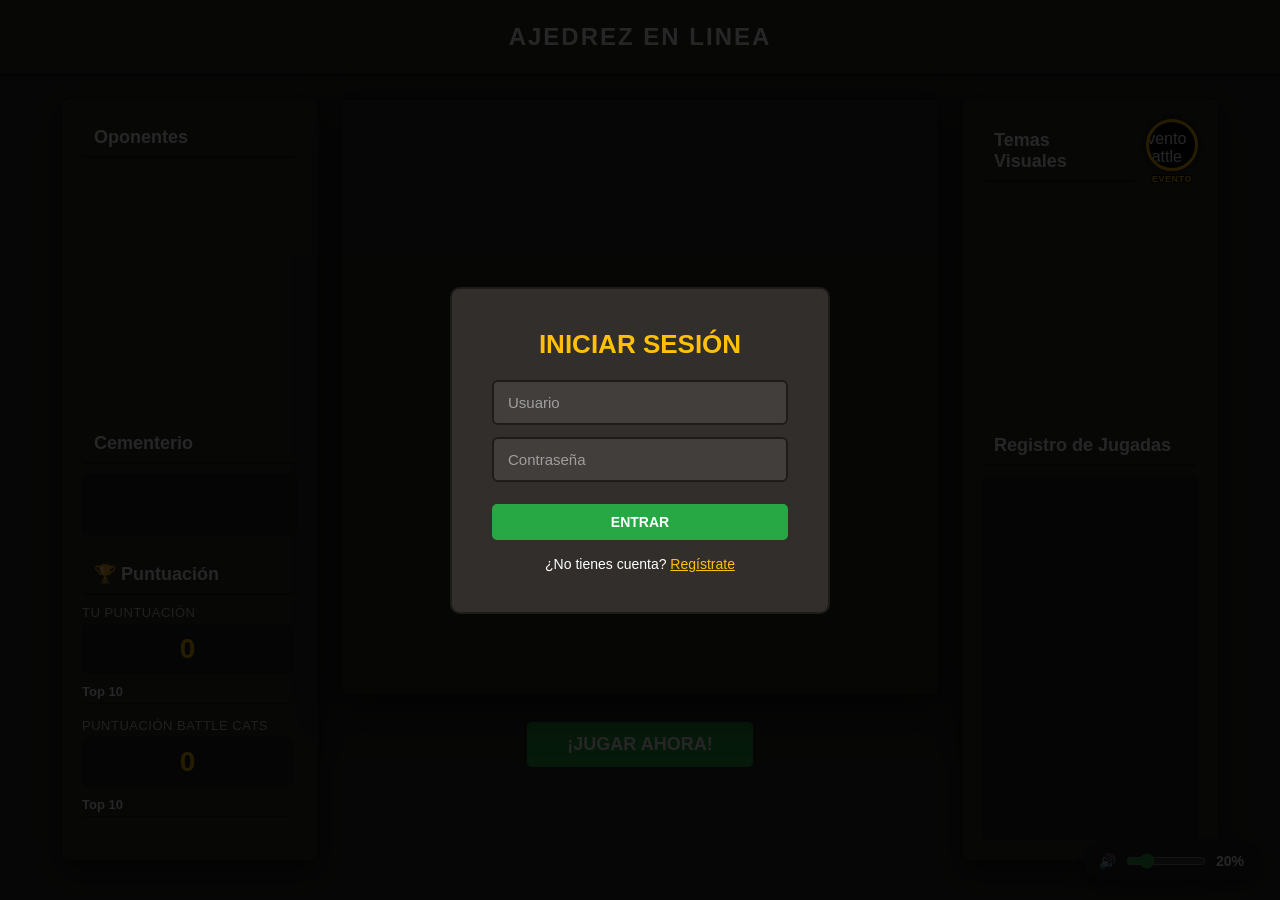
==== index.html @ 3904d8fc "Add files via upload" ====
<!DOCTYPE html>
<html lang="es">
<head>
  <meta charset="utf-8">
  <meta name="viewport" content="width=device-width, initial-scale=1.0">
  <title>Ajedrez En Linea</title>
  <link href="style.css" rel="stylesheet" type="text/css" />
</head>
<body class="theme-default">

  <audio id="audio-fondo" loop>
    <source src="musica-default.mp3" type="audio/mpeg">
  </audio>

  <div id="control-volumen">
    🔊
    <input type="range" id="vol-slider" min="0" max="100" step="1" value="20" onchange="cambiarVolumen()" oninput="cambiarVolumen()">
    <span id="vol-text">20%</span>
  </div>

  <header>
    <div class="header-titulo">AJEDREZ EN LINEA</div>
    <div id="caja-sesion-usuario" class="oculto">
      👤 <span id="texto-usuario-actual"></span>
      <a href="#" onclick="cerrarSesion(); return false;">Cerrar sesión</a>
    </div>
  </header>

  <!-- SESIÓN (LOGIN / REGISTRO) -->
  <div id="modal-login" class="modal-overlay">
    <div class="modal-box" style="max-width: 380px;">

      <div id="form-login">
        <h1 style="font-size: 26px; margin-bottom: 20px; color: #ffc107;">INICIAR SESIÓN</h1>
        <input type="text" id="login-usuario" class="input-sesion" placeholder="Usuario" autocomplete="username">
        <input type="password" id="login-clave" class="input-sesion" placeholder="Contraseña" autocomplete="current-password">
        <p id="login-error" class="sesion-error oculto"></p>
        <button class="btn-success" style="width:100%; margin-top:10px;" onclick="iniciarSesion()">ENTRAR</button>
        <p style="margin-top:16px; font-size:14px;">¿No tienes cuenta? <a href="#" onclick="mostrarFormRegistro(); return false;" style="color:#ffc107;">Regístrate</a></p>
      </div>

      <div id="form-registro" class="oculto">
        <h1 style="font-size: 26px; margin-bottom: 20px; color: #ffc107;">CREAR CUENTA</h1>
        <input type="text" id="registro-usuario" class="input-sesion" placeholder="Usuario" autocomplete="username">
        <input type="password" id="registro-clave" class="input-sesion" placeholder="Contraseña" autocomplete="new-password">
        <input type="password" id="registro-clave2" class="input-sesion" placeholder="Repetir contraseña" autocomplete="new-password">
        <p id="registro-error" class="sesion-error oculto"></p>
        <button class="btn-success" style="width:100%; margin-top:10px;" onclick="registrarUsuario()">CREAR CUENTA</button>
        <p style="margin-top:16px; font-size:14px;">¿Ya tienes cuenta? <a href="#" onclick="mostrarFormLogin(); return false;" style="color:#ffc107;">Inicia sesión</a></p>
      </div>

    </div>
  </div>

  <!-- PANTALLA DE BIENVENIDA -->
  <div id="modal-inicio" class="modal-overlay oculto">
    <div class="modal-box" style="background: transparent; border: none; box-shadow: none;">
      <h1 style="font-size: 40px; margin-bottom: 10px; text-shadow: 2px 2px 4px #000; color: white;">BIENVENIDOS AL AJEDREZ EN LINEA</h1>
      <p style="font-size: 18px; margin-bottom: 30px; text-shadow: 1px 1px 2px #000; color: white;">Demuestra tu destreza estrategica.</p>
      <button class="btn-success" style="font-size: 24px; padding: 15px 40px;" onclick="cerrarBienvenida()">SIGUIENTE</button>
    </div>
  </div>

  <!-- MODALES DE RESULTADOS -->
  <div id="modal-victoria" class="modal-overlay oculto">
    <div class="modal-box">
      <h1 style="color: #ffc107; font-size: 36px; margin-bottom: 20px;">VICTORIA</h1>
      <p id="msg-victoria" style="margin-bottom: 20px; font-size: 18px;"></p>
      <button class="btn-primary" onclick="cerrarYReiniciar()">CONTINUAR</button>
    </div>
  </div>
  <div id="modal-derrota" class="modal-overlay oculto">
    <div class="modal-box">
      <h1 style="color: #dc3545; font-size: 36px; margin-bottom: 20px;">DERROTA</h1>
      <p style="margin-bottom: 20px; font-size: 18px;">Tu rey ha sido derrotado. Intentalo de nuevo.</p>
      <button class="btn-primary" onclick="cerrarYReiniciar()">INTENTAR DE NUEVO</button>
    </div>
  </div>
  <div id="modal-empate" class="modal-overlay oculto">
    <div class="modal-box">
      <h1 style="color: #17a2b8; font-size: 36px; margin-bottom: 20px;">EMPATE</h1>
      <p id="msg-empate" style="margin-bottom: 20px; font-size: 18px;"></p>
      <button class="btn-primary" onclick="cerrarYReiniciar()">NUEVA PARTIDA</button>
    </div>
  </div>

  <div id="modal-coronacion" class="modal-overlay oculto">
    <div class="modal-box">
      <h2>Elige tu pieza:</h2>
      <div style="display:flex; gap:15px; justify-content:center; margin-top:20px;">
        <button class="btn-corona" data-pieza="q" style="background:none; border:none; cursor:pointer;"><img id="img-corona-q" style="height:60px;"></button>
        <button class="btn-corona" data-pieza="r" style="background:none; border:none; cursor:pointer;"><img id="img-corona-r" style="height:60px;"></button>
        <button class="btn-corona" data-pieza="b" style="background:none; border:none; cursor:pointer;"><img id="img-corona-b" style="height:60px;"></button>
        <button class="btn-corona" data-pieza="n" style="background:none; border:none; cursor:pointer;"><img id="img-corona-n" style="height:60px;"></button>
      </div>
    </div>
  </div>

  <div class="main-wrapper">
    
    <!-- PANEL IZQUIERDO -->
    <div class="panel">
      <div class="seccion-scroll">
        <h3>Oponentes</h3>
        <div class="lista-scroll" id="lista-bots"></div>
      </div>
      
      <div class="seccion-scroll" style="flex: 0 0 110px;">
        <h3>Cementerio</h3>
        <div id="cementerio" class="lista-scroll cementerio-grid"></div>
      </div>

      <div class="seccion-scroll" id="caja-puntuaciones">
        <h3>🏆 Puntuación</h3>
        <div class="lista-scroll">
          <div class="bloque-puntaje-titulo">Tu Puntuación</div>
          <div class="bloque-puntaje-valor" id="mi-puntaje-ajedrez">0</div>

          <div class="bloque-puntaje-subtitulo">Top 10</div>
          <div id="top10-ajedrez"></div>

          <div class="bloque-puntaje-titulo" style="margin-top:14px;">Puntuación Battle Cats</div>
          <div class="bloque-puntaje-valor" id="mi-puntaje-bc">0</div>

          <div class="bloque-puntaje-subtitulo">Top 10</div>
          <div id="top10-bc"></div>
        </div>
      </div>
    </div>

    <!-- CENTRO: TABLERO Y CONTROLES -->
    <div class="content">
      <div class="tablero">
        <div class="ajedrez" id="tablero-rejilla"></div>
      </div>

      <div class="controles-tablero" id="area-botones" style="margin-top: 10px;">
        <button class="btn-success" id="btn-jugar" style="font-size: 18px; padding: 12px 40px;" onclick="empezarJuego()">¡JUGAR AHORA!</button>
        <button class="btn-primary oculto" id="btn-equipo" onclick="cambiarEquipo()">Cambiar Equipo (B/N)</button>
        <button class="btn-danger oculto" id="btn-reiniciar" onclick="reiniciarPartidaManual()">Reiniciar Tablero</button>
      </div>
    </div>

    <!-- PANEL DERECHO CON GUÍA FLOTANTE A SU LADO -->
    <div class="panel" style="position: relative;">
      
      <!-- Temas -->
      <div class="seccion-scroll" style="flex: 0 0 40%;">
        <div style="display:flex; align-items:center; justify-content:space-between; gap:8px;">
          <h3 style="margin-bottom:0; flex:1;">Temas Visuales</h3>
          <div id="boton-evento-bc" onclick="aplicarTema('battlecats')">
            <div id="boton-evento-bc-circulo">
              <img src="Kasli_torre.gif" alt="Evento Battle Cats">
            </div>
            <span>EVENTO</span>
          </div>
        </div>
        <div class="lista-scroll" id="lista-temas"></div>
      </div>

      <!-- Historial -->
      <div class="seccion-scroll" style="flex: 1 1 auto;">
        <h3>Registro de Jugadas</h3>
        <div class="lista-scroll" id="historial"></div>
      </div>

      <!-- GUÍA INTEGRADA AL ESCENARIO (Cajas individuales) -->
      <div id="guia-flotante-derecha"></div>

    </div>

  </div>

  <script src="https://cdnjs.cloudflare.com/ajax/libs/chess.js/0.10.3/chess.min.js"></script>
  <script>
    const BOTS = [
        { id: 1, nombre: "Abel", diff: 1 },
        { id: 2, nombre: "Canelita", diff: 3 },
        { id: 3, nombre: "Bugs Bunny", diff: 6 }, 
        { id: 4, nombre: "Luigi", diff: 8 },
        { id: 5, nombre: "Warden", diff: 10 },
        { id: 6, nombre: "Dr. Zomboss", diff: 12 },
        { id: 7, nombre: "Anonymous", diff: 15 }
    ];

    const TEMAS = [
        { id: 'default', nombre: "Clásico" },
        { id: 'cozy', nombre: "Cozy" },
        { id: 'oscuro', nombre: "Elegante" },
        { id: 'tema4', nombre: "Mario Bros" },
        { id: 'tema5', nombre: "Minecraft" },
        { id: 'tema6', nombre: "Plantas vs Zombies" },
        { id: 'tema7', nombre: "Hacker" },
        { id: 'tema10', nombre: "" }
    ];

    let juegoIniciado = false;
    let equipoJugador = 'w'; 
    let botActual = 1; 
    let botPensando = false;
    let movimientoPendiente = null;
    let temaActual = 'default'; 
    let piezasCapturadas = []; 
    
    const juego = new Chess();
    const tableroHTML = document.getElementById('tablero-rejilla');
    const historialDiv = document.getElementById('historial');

    const sonidoMover = new Audio('mover-default.mp3');
    const sonidoCaptura = new Audio('captura-default.mp3');
    const sonidoCapturaBlanca = new Audio('captura-blanca-default.mp3'); 
    const sonidoJaque = new Audio('jaque-default.mp3');
    const sonidoSplash = new Audio('splash-tema6.mp3'); 

    sonidoMover.volume = 0.5;   
    sonidoCaptura.volume = 0.5;
    sonidoCapturaBlanca.volume = 0.5;
    sonidoJaque.volume = 0.5;
    sonidoSplash.volume = 0.6; 

    function getArchivoPieza(letraPieza, colorIngles) {
        if (!letraPieza) return "";
        let prefijo = (temaActual === 'default' || temaActual === 'oscuro' || temaActual === 'tema10') ? '' : `${temaActual}-`;
        
        if (colorIngles === 'w') {
            const blancas = { p: `peon-blanco.png`, n: `caballo-blanco.png`, b: `alfil-blanco.png`, r: `torre-blanca.png`, q: `reina-blanca.png`, k: `rey-blanco.png` };
            return prefijo + blancas[letraPieza];
        } else {
            const negras = { p: `peon-negro.png`, n: `caballo-negro.png`, b: `alfil-negro.png`, r: `torre-negra.png`, q: `reina-negra.png`, k: `rey-negro.png` };
            return prefijo + negras[letraPieza];
        }
    }

    function renderGuiaPiezas() {
        const piezasInfo = [
            { tipo: 'p', nombre: 'Peón' },
            { tipo: 'n', nombre: 'Caballo' },
            { tipo: 'b', nombre: 'Alfil' },
            { tipo: 'r', nombre: 'Torre' },
            { tipo: 'q', nombre: 'Reina' },
            { tipo: 'k', nombre: 'Rey' }
        ];
        let html = '';
        piezasInfo.forEach(p => {
            html += `
            <div class="guia-item-transparente">
                <div class="guia-imgs-transparente">
                    <img src="${getArchivoPieza(p.tipo, 'w')}">
                    <img src="${getArchivoPieza(p.tipo, 'b')}">
                </div>
                <div class="guia-texto-transparente">${p.nombre}</div>
            </div>`;
        });
        document.getElementById('guia-flotante-derecha').innerHTML = html;
    }

    function cambiarVolumen() {
        let slider = document.getElementById('vol-slider');
        let audioFondo = document.getElementById('audio-fondo');
        audioFondo.volume = slider.value / 100; 
        document.getElementById('vol-text').innerText = slider.value + '%';
    }

    window.onload = () => {
        document.getElementById('vol-slider').value = 20;
        cambiarVolumen(); 
        renderBots();
        renderTemas();
        renderGuiaPiezas(); 
        dibujarTableroVacio();
        verificarSesion();
    };

    /* ===== SESIÓN (LOGIN / REGISTRO) ===== */
    function obtenerUsuarios() {
        return JSON.parse(localStorage.getItem('bc_usuarios') || '{}');
    }

    function verificarSesion() {
        let usuarioActivo = localStorage.getItem('bc_sesion_usuario');
        if (usuarioActivo) {
            document.getElementById('modal-login').classList.add('oculto');
            document.getElementById('modal-inicio').classList.remove('oculto');
            document.getElementById('caja-sesion-usuario').classList.remove('oculto');
            document.getElementById('texto-usuario-actual').innerText = usuarioActivo;
            cargarPuntuaciones();
        } else {
            document.getElementById('modal-login').classList.remove('oculto');
            document.getElementById('modal-inicio').classList.add('oculto');
        }
    }

    /* ===== SISTEMA DE PUNTUACIÓN (AJEDREZ CLÁSICO + BATTLE CATS) ===== */
    // Valores clásicos de las piezas para el puntaje del ajedrez normal
    const VALORES_PUNTOS_AJEDREZ = { p: 1, n: 3, b: 3, r: 5, q: 9 };
    const PUNTOS_VICTORIA_AJEDREZ = 50;

    let scoreAjedrez = 0;

    function obtenerRanking(clave) {
        return JSON.parse(localStorage.getItem(clave) || '{}');
    }

    function guardarPuntuacion(clave, usuario, puntos) {
        let ranking = obtenerRanking(clave);
        ranking[usuario] = puntos;
        localStorage.setItem(clave, JSON.stringify(ranking));
    }

    function obtenerTop10(clave) {
        let ranking = obtenerRanking(clave);
        return Object.entries(ranking)
            .sort((a, b) => b[1] - a[1])
            .slice(0, 10);
    }

    function cargarPuntuaciones() {
        let usuario = localStorage.getItem('bc_sesion_usuario');
        if (!usuario) return;
        scoreAjedrez = obtenerRanking('ranking_ajedrez')[usuario] || 0;
        renderPuntuaciones();
    }

    function sumarPuntosAjedrez(pts) {
        let usuario = localStorage.getItem('bc_sesion_usuario');
        if (!usuario || !pts) return;
        scoreAjedrez += pts;
        guardarPuntuacion('ranking_ajedrez', usuario, scoreAjedrez);
        renderPuntuaciones();
    }

    function renderFilasRanking(lista, usuarioActual) {
        if (lista.length === 0) return '<p class="sin-puntuaciones">Aún no hay puntuaciones registradas.</p>';
        let html = '';
        lista.forEach(([nombre, puntos], i) => {
            let clase = 'fila-ranking' + (nombre === usuarioActual ? ' fila-ranking-propia' : '');
            html += `<div class="${clase}">
                <span class="fila-ranking-pos">${i + 1}</span>
                <span class="fila-ranking-nombre">${nombre}</span>
                <span class="fila-ranking-puntos">${puntos}</span>
            </div>`;
        });
        return html;
    }

    function renderPuntuaciones() {
        let usuario = localStorage.getItem('bc_sesion_usuario') || '';

        document.getElementById('mi-puntaje-ajedrez').innerText = scoreAjedrez;
        document.getElementById('top10-ajedrez').innerHTML = renderFilasRanking(obtenerTop10('ranking_ajedrez'), usuario);

        let puntajeBC = obtenerRanking('ranking_battlecats')[usuario] || 0;
        document.getElementById('mi-puntaje-bc').innerText = puntajeBC;
        document.getElementById('top10-bc').innerHTML = renderFilasRanking(obtenerTop10('ranking_battlecats'), usuario);
    }

    function mostrarFormRegistro() {
        document.getElementById('form-login').classList.add('oculto');
        document.getElementById('form-registro').classList.remove('oculto');
    }

    function mostrarFormLogin() {
        document.getElementById('form-registro').classList.add('oculto');
        document.getElementById('form-login').classList.remove('oculto');
    }

    function registrarUsuario() {
        let usuario = document.getElementById('registro-usuario').value.trim();
        let clave = document.getElementById('registro-clave').value;
        let clave2 = document.getElementById('registro-clave2').value;
        let errorBox = document.getElementById('registro-error');

        if (!usuario || !clave) { errorBox.innerText = 'Completa usuario y contraseña.'; errorBox.classList.remove('oculto'); return; }
        if (clave !== clave2) { errorBox.innerText = 'Las contraseñas no coinciden.'; errorBox.classList.remove('oculto'); return; }

        let usuarios = obtenerUsuarios();
        if (usuarios[usuario]) { errorBox.innerText = 'Ese usuario ya existe.'; errorBox.classList.remove('oculto'); return; }

        usuarios[usuario] = clave;
        localStorage.setItem('bc_usuarios', JSON.stringify(usuarios));
        localStorage.setItem('bc_sesion_usuario', usuario);
        errorBox.classList.add('oculto');
        verificarSesion();
    }

    function iniciarSesion() {
        let usuario = document.getElementById('login-usuario').value.trim();
        let clave = document.getElementById('login-clave').value;
        let errorBox = document.getElementById('login-error');

        let usuarios = obtenerUsuarios();
        if (!usuarios[usuario] || usuarios[usuario] !== clave) {
            errorBox.innerText = 'Usuario o contraseña incorrectos.';
            errorBox.classList.remove('oculto');
            return;
        }

        localStorage.setItem('bc_sesion_usuario', usuario);
        errorBox.classList.add('oculto');
        verificarSesion();
    }

    function cerrarSesion() {
        localStorage.removeItem('bc_sesion_usuario');
        location.reload();
    }

    function cerrarBienvenida() {
        document.getElementById('modal-inicio').classList.add('oculto');
        document.getElementById('audio-fondo').play().catch(e => console.log("Audio bloqueado"));
    }

    function empezarJuego() {
        document.getElementById('audio-fondo').play().catch(e => console.log("Audio bloqueado"));
        document.getElementById('btn-jugar').classList.add('oculto');
        document.getElementById('btn-equipo').classList.remove('oculto');
        document.getElementById('btn-reiniciar').classList.remove('oculto');

        juegoIniciado = true;
        piezasCapturadas = [];
        renderCementerio();
        juego.reset();
        dibujarTablero(true); 
    }

    function renderBots() {
        let html = '';
        BOTS.forEach((b) => {
            let clase = 'item-lista';
            if(botActual === b.id) clase += ' activo';
            
            let estiloFondo = `
                background: linear-gradient(to right, rgba(0, 0, 0, 0.65) 45%, rgba(0, 0, 0, 0) 100%), url('bot-${b.id}.png') right center / cover no-repeat;
                color: #ffffff; 
                border: 1px solid var(--borde);
            `;

            html += `
            <div class="${clase}" style="${estiloFondo}" onclick="seleccionarBot(${b.id})">
                <div class="item-info" style="text-shadow: 1px 1px 3px rgba(0,0,0,0.8); position: relative; z-index: 2;">
                    <strong>${b.nombre}</strong>
                    <span style="font-size:12px; color: #eeeeee;">Dificultad: ${b.diff}</span>
                </div>
            </div>`;
        });
        document.getElementById('lista-bots').innerHTML = html;
    }

    function seleccionarBot(id) {
        botActual = id;
        renderBots();
        if(juegoIniciado) {
            piezasCapturadas = [];
            renderCementerio();
            juego.reset(); 
            dibujarTablero(true); 
            historialDiv.innerHTML='';
        }
    }

    function registrarVictoria() {
        document.getElementById('msg-victoria').innerText = "¡Excelente partida! Has derrotado a tu oponente.";
        sumarPuntosAjedrez(PUNTOS_VICTORIA_AJEDREZ);
    }

    function renderTemas() {
        let html = '';
        TEMAS.forEach((t) => {
            let estilo = (temaActual === t.id && t.id !== 'tema10') ? 'font-weight:bold; color:#ffc107; border-color:#ffc107;' : '';
            html += `<div style="padding:5px 0; cursor:pointer; transition:0.3s; ${estilo}" 
                          onclick="aplicarTema('${t.id}')">
                        ${t.nombre}
                     </div>`;
        });
        document.getElementById('lista-temas').innerHTML = html;
    }

    function aplicarTema(idTema) {
        // ENLACE MÁGICO AL MUNDO RPG BATTLE CATS[cite: 7]
        if (idTema === 'battlecats') {
            window.location.href = 'battlecats.html';
            return;
        }

        document.body.className = 'theme-' + idTema;
        temaActual = idTema;
        
        let audioFondo = document.getElementById('audio-fondo');
        audioFondo.src = `musica-${idTema}.mp3`;

        sonidoMover.src = `mover-${idTema}.mp3`;
        sonidoCaptura.src = `captura-${idTema}.mp3`;
        sonidoCapturaBlanca.src = `captura-blanca-${idTema}.mp3`; 
        sonidoJaque.src = `jaque-${idTema}.mp3`;
        
        if(!document.getElementById('modal-inicio').classList.contains('oculto') === false) {
            audioFondo.play().catch(e => console.log(e));
        }
        
        if(juegoIniciado) {
            dibujarTablero(false); 
            renderCementerio();
        } else {
            dibujarTableroVacio();
        }
        
        renderTemas();
        renderGuiaPiezas(); 
    }

    function cambiarEquipo() {
        if(!juegoIniciado) return;
        equipoJugador = equipoJugador === 'w' ? 'b' : 'w';
        piezasCapturadas = [];
        renderCementerio();
        juego.reset(); 
        historialDiv.innerHTML='';
        dibujarTablero(true);
        if(equipoJugador === 'b') setTimeout(realizarMovimientoBot, 1000);
    }

    function reiniciarPartidaManual() {
        if(!juegoIniciado) return;
        juego.reset();
        dibujarTablero(true);
        historialDiv.innerHTML='';
        piezasCapturadas = [];
        renderCementerio();
    }

    function dibujarTableroVacio() {
        tableroHTML.innerHTML = "";
        let cols = ['a','b','c','d','e','f','g','h'];
        if(equipoJugador === 'b') cols.reverse();
        
        for (let i = 8; i >= 1; i--) {
            let row = equipoJugador === 'w' ? i : 9 - i;
            for (let j = 0; j < 8; j++) {
                let colorClase = (row + j) % 2 !== 0 ? 'blanca' : 'negra';
                if(equipoJugador==='b') colorClase = (row + j) % 2 === 0 ? 'blanca' : 'negra';
                tableroHTML.innerHTML += `<div class="${colorClase}"></div>`;
            }
        }
    }

    function dibujarTablero(conAnimacion = false) {
        tableroHTML.innerHTML = "";
        let cols = ['a','b','c','d','e','f','g','h'];
        if(equipoJugador === 'b') cols.reverse();
        
        for (let i = 8; i >= 1; i--) {
            let row = equipoJugador === 'w' ? i : 9 - i;
            for (let j = 0; j < 8; j++) {
                let col = cols[j];
                let coord = col + row;
                let pieza = juego.get(coord);
                
                let colorClase = (row + j) % 2 !== 0 ? 'blanca' : 'negra';
                if(equipoJugador==='b') colorClase = (row + j) % 2 === 0 ? 'blanca' : 'negra';
                
                let htmlCasilla = `<div id="${coord}" class="${colorClase}">`;
                if (j === 0) htmlCasilla += `<span class="coord-num">${row}</span>`;
                if (i === 8) htmlCasilla += `<span class="coord-letra">${col.toUpperCase()}</span>`;
                
                if (pieza) {
                    let delay = 0;
                    if(conAnimacion) {
                        if(pieza.color === 'w') delay = (row === 2) ? 0.2 : (row === 1 ? 0.4 : 0);
                        else delay = (row === 7) ? 0.6 : (row === 8 ? 0.8 : 0);
                    }
                    let extraClass = conAnimacion ? 'animacion-entrada' : '';
                    
                    let claseFacultad = pieza.color === 'w' ? 'pieza-blanca-img' : 'pieza-negra-img';
                    
                    if (temaActual === 'tema6' && (row === 4 || row === 5)) {
                        if (pieza.color === 'w') {
                            htmlCasilla += `<div class="base-agua"></div>`;
                        } else if (pieza.color === 'b') {
                            extraClass += ' pieza-sumergida';
                            htmlCasilla += `<div class="flotador-zombie"></div>`;
                        }
                    }

                    htmlCasilla += `<img src="${getArchivoPieza(pieza.type, pieza.color)}" class="pieza ${claseFacultad} ${extraClass}" style="animation-delay: ${delay}s" id="img-${coord}">`;
                }
                htmlCasilla += `</div>`;
                tableroHTML.innerHTML += htmlCasilla;
            }
        }
        asignarEventosClic();
    }

    function mostrarPuntosGuia(casillaOrigen) {
        document.querySelectorAll('.punto-guia').forEach(p => p.remove());
        const movs = juego.moves({ square: casillaOrigen, verbose: true });
        
        movs.forEach((mov) => {
            const dest = document.getElementById(mov.to);
            if (dest) {
                let file1 = casillaOrigen.charCodeAt(0), rank1 = parseInt(casillaOrigen[1]);
                let file2 = mov.to.charCodeAt(0), rank2 = parseInt(mov.to[1]);
                let dist = Math.max(Math.abs(file1-file2), Math.abs(rank1-rank2));
                let delay = dist * 0.05; 

                const punto = document.createElement('div');
                punto.classList.add('punto-guia');
                punto.style.animationDelay = `${delay}s`;
                dest.appendChild(punto);
            }
        });
    }

    let casillaSeleccionada = null;
    function asignarEventosClic() {
        document.querySelectorAll('.ajedrez div').forEach(c => {
            c.addEventListener('click', function() {
                if (!juegoIniciado || botPensando || juego.game_over()) return;
                if (juego.turn() !== equipoJugador) return;

                if (casillaSeleccionada) {
                    const movs = juego.moves({ square: casillaSeleccionada.id, verbose: true });
                    const movDeseado = movs.find(m => m.to === this.id);

                    if (movDeseado) {
                        document.querySelectorAll('.punto-guia').forEach(p => p.remove());
                        
                        if (movDeseado.flags.includes('p') || movDeseado.flags.includes('cp')) {
                            movimientoPendiente = { from: casillaSeleccionada.id, to: this.id };
                            abrirVista('modal-coronacion');
                            document.getElementById('img-corona-q').src = getArchivoPieza('q', equipoJugador);
                            document.getElementById('img-corona-r').src = getArchivoPieza('r', equipoJugador);
                            document.getElementById('img-corona-b').src = getArchivoPieza('b', equipoJugador);
                            document.getElementById('img-corona-n').src = getArchivoPieza('n', equipoJugador);
                            casillaSeleccionada.classList.remove('seleccionada'); casillaSeleccionada = null;
                            return; 
                        }

                        ejecutarMovimiento(casillaSeleccionada.id, this.id);
                    } else {
                        casillaSeleccionada.classList.remove('seleccionada');
                        if (this.querySelector('img')) {
                            casillaSeleccionada = this; this.classList.add('seleccionada');
                            mostrarPuntosGuia(this.id);
                        } else { casillaSeleccionada = null; document.querySelectorAll('.punto-guia').forEach(p => p.remove()); }
                    }
                } else {
                    if (this.querySelector('img')) {
                        casillaSeleccionada = this; this.classList.add('seleccionada');
                        mostrarPuntosGuia(this.id);
                    }
                }
            });
        });
    }

    document.querySelectorAll('.btn-corona').forEach(b => b.addEventListener('click', function() { 
        document.getElementById('modal-coronacion').classList.add('oculto');
        ejecutarMovimiento(movimientoPendiente.from, movimientoPendiente.to, this.getAttribute('data-pieza'));
        movimientoPendiente = null;
    }));

    function ejecutarMovimiento(origen, destino, promocion = 'q') {
        const mov = juego.move({ from: origen, to: destino, promotion: promocion });
        if(mov) {
            casillaSeleccionada = null;
            dibujarTablero();
            let imgDestino = document.getElementById('img-' + destino);
            if(imgDestino) {
                imgDestino.classList.add('efecto-bamboleo');
                setTimeout(() => imgDestino.classList.remove('efecto-bamboleo'), 300);
            }
            procesarFinDeTurno(mov);
            
            if(!juego.game_over() && juego.turn() !== equipoJugador) {
                setTimeout(realizarMovimientoBot, 500);
            }
        }
    }

function realizarMovimientoBot() {
        if(juego.game_over()) return;
        botPensando = true;
        historialDiv.innerHTML += `<p style="color:var(--color-texto-cajas); font-style:italic;" id="msg-pensando">El bot esta pensando...</p>`;
        historialDiv.scrollTop = historialDiv.scrollHeight;

        setTimeout(() => {
            const movs = juego.moves({ verbose: true });
            if(movs.length > 0) {
                
                let m;
                const botData = BOTS.find(b => b.id === botActual);
                const diff = botData ? botData.diff : 1;

                if (diff <= 3) {
                    m = movs[Math.floor(Math.random() * movs.length)];
                } else {
                    let bestMove = null;
                    let bestValue = -Infinity; 
                    
                    const pieceValues = { 'p': 1, 'n': 3, 'b': 3, 'r': 5, 'q': 9, 'k': 100 };
                    const casillasCentro = ['d4', 'e4', 'd5', 'e5', 'c4', 'f4', 'c5', 'f5'];

                    movs.forEach(move => {
                        let moveValue = 0;
                        
                        if (move.captured) {
                            moveValue += pieceValues[move.captured] * 10;
                        }
                        
                        if (diff >= 8 && move.promotion) {
                            moveValue += 80;
                        }
                        
                        if (diff >= 6) {
                            if (move.san.includes('#')) {
                                moveValue += 10000; 
                            } else if (move.san.includes('+')) {
                                moveValue += 5; 
                            }
                        }
                        
                        if (diff >= 10) {
                            if (casillasCentro.includes(move.to)) {
                                moveValue += 2;
                            }
                        }

                        if (diff >= 8 && !move.san.includes('#')) {
                            
                            juego.move(move.san);
                            
                            let respuestasJugador = juego.moves({ verbose: true });
                            let meComen = false;
                            
                            for (let i = 0; i < respuestasJugador.length; i++) {
                                if (respuestasJugador[i].to === move.to) {
                                    meComen = true;
                                    break;
                                }
                            }
                            
                            juego.undo();

                            if (meComen) {
                                moveValue -= (pieceValues[move.piece] * 11);
                            }
                        }
                        
                        moveValue += Math.random();

                        if (moveValue > bestValue) {
                            bestValue = moveValue;
                            bestMove = move;
                        }
                    });
                    
                    m = bestMove || movs[Math.floor(Math.random() * movs.length)];
                }

                juego.move(m);
                document.getElementById('msg-pensando').remove();
                dibujarTablero();
                
                let imgDestino = document.getElementById('img-' + m.to);
                if(imgDestino) {
                    imgDestino.classList.add('efecto-bamboleo');
                    setTimeout(() => imgDestino.classList.remove('efecto-bamboleo'), 300);
                }
                
                procesarFinDeTurno(m);
            }
            botPensando = false;
        }, 800);
    }

    function procesarFinDeTurno(mov) {
        document.querySelectorAll('.en-jaque').forEach(c => c.classList.remove('en-jaque'));
        
        if (temaActual === 'tema6' && (mov.to.includes('4') || mov.to.includes('5'))) {
            sonidoSplash.currentTime = 0; 
            sonidoSplash.play().catch(e=>console.log(e));
        }

        if (mov.captured) {
            let colorCapturado = mov.color === 'w' ? 'b' : 'w'; 
            piezasCapturadas.push({ type: mov.captured, color: colorCapturado });
            renderCementerio();

            if (mov.color === equipoJugador) {
                sumarPuntosAjedrez(VALORES_PUNTOS_AJEDREZ[mov.captured] || 0);
            }
        }

        let isCaptura = mov.flags.includes('c') || mov.flags.includes('e');
        if (isCaptura) {
            if (mov.color === 'w') {
                sonidoCapturaBlanca.currentTime = 0; 
                sonidoCapturaBlanca.play().catch(e=>console.log(e));
            } else {
                sonidoCaptura.currentTime = 0; 
                sonidoCaptura.play().catch(e=>console.log(e));
            }
            historialDiv.innerHTML += `<p class="jugada-captura">Captura en ${mov.to.toUpperCase()}</p>`;
        } else {
            sonidoMover.currentTime = 0; sonidoMover.play().catch(e=>console.log(e));
            historialDiv.innerHTML += `<p class="jugada-normal">Movimiento a ${mov.to.toUpperCase()}</p>`;
        }

        if(juego.game_over()) {
            marcarReyEnJaque();
            setTimeout(() => {
                if(juego.in_checkmate()) {
                    let ganadorW = juego.turn() === 'b';
                    if((ganadorW && equipoJugador === 'w') || (!ganadorW && equipoJugador === 'b')) {
                        registrarVictoria();
                        historialDiv.innerHTML += `<div class="texto-destacado-victoria">HAS DERROTADO AL BOT</div>`;
                        abrirVista('modal-victoria');
                    } else {
                        historialDiv.innerHTML += `<div class="texto-destacado-derrota">TU REY HA SIDO DERROTADO</div>`;
                        abrirVista('modal-derrota');
                    }
                } else {
                    let razon = "Falta de material o repeticion.";
                    if(juego.in_stalemate()) razon = "Rey Ahogado. No tienes movimientos legales pero no estas en jaque.";
                    if(juego.in_threefold_repetition()) razon = "Repeticion de la misma posicion 3 veces.";
                    
                    document.getElementById('msg-empate').innerText = razon;
                    historialDiv.innerHTML += `<div class="texto-destacado-empate">EMPATE: ${razon.toUpperCase()}</div>`;
                    abrirVista('modal-empate');
                }
                renderBots();
            }, 1500);
        } else if (juego.in_check()) {
            marcarReyEnJaque();
            sonidoJaque.currentTime = 0; sonidoJaque.play().catch(e=>console.log(e));
            historialDiv.innerHTML += `<p style="color:#d9534f; font-weight:bold;">JAQUE</p>`;
        }
        historialDiv.scrollTop = historialDiv.scrollHeight;
    }

    function renderCementerio() {
        let html = '';
        piezasCapturadas.forEach(pieza => {
            let imagenSrc = getArchivoPieza(pieza.type, pieza.color);
            html += `<img src="${imagenSrc}" class="pieza-muerta animacion-entrada">`;
        });
        document.getElementById('cementerio').innerHTML = html;
        let cem = document.getElementById('cementerio');
        cem.scrollTop = cem.scrollHeight;
    }

    function marcarReyEnJaque() {
        let t = juego.turn();
        let cols = ['a','b','c','d','e','f','g','h'];
        for (let i=1; i<=8; i++) {
            for (let j=0; j<8; j++) {
                let p = juego.get(cols[j]+i);
                if (p && p.type === 'k' && p.color === t) {
                    let el = document.getElementById(cols[j]+i);
                    if(el) el.classList.add('en-jaque');
                }
            }
        }
    }

    function abrirVista(id) {
        document.querySelectorAll('.modal-overlay').forEach(m => m.classList.add('oculto'));
        document.getElementById(id).classList.remove('oculto');
    }
    function cerrarVistas() {
        document.querySelectorAll('.modal-overlay').forEach(m => m.classList.add('oculto'));
    }
    function cerrarYReiniciar() {
        cerrarVistas();
        reiniciarPartidaManual();
    }
  </script>
</body>
</html>
---- style.css ----
/* --- VARIABLES DE TEMAS --- */

/* 1. TEMA DEFAULT (Clásico) */
:root, body.theme-default {
  --bg-dark: #312e2b;
  --bg-panel: #262421; 
  --bg-titulo: transparent; 
  --bg-panel-img: none; 
  --shadow-texto: none; 
  --color-texto: #ffffff; 
  
  --color-texto-cajas: #ffffff;
  --color-jugada: #cccccc;
  
  --blanca-bg: #eeeed2; 
  --negra-bg: #769656;  
  --blanca-txt: #769656;
  --negra-txt: #eeeed2;
  --borde: #1e1c1a;
  
  --img-tablero: none; 
  --padding-tablero: 0px; 
  --mostrar-coords: block; 
  --borde-tablero: 3px solid var(--borde); 
  --sombra-tablero: 0px 10px 40px rgba(0,0,0,0.6); 
  
  --altura-pieza: 85%; 
  --bottom-pieza: 7.5%; 

  background-color: #2c2a27;
  background-image: none;
}

/* 2. TEMA COZY (Pastel) */
body.theme-cozy {
  --bg-dark: #ded3c7; 
  --bg-panel: #c5b4a6; 
  --bg-titulo: transparent; 
  --bg-panel-img: none; 
  --shadow-texto: none; 
  --color-texto: #362e29; 
  
  --color-texto-cajas: #362e29;
  --color-jugada: #6e5e54;
  
  --blanca-bg: #f3efe6; 
  --negra-bg: #bc9c93;  
  --blanca-txt: #bc9c93;
  --negra-txt: #f3efe6;
  --borde: #938171; 
  
  --img-tablero: none; 
  --padding-tablero: 0px; 
  --mostrar-coords: block; 
  --borde-tablero: 3px solid var(--borde); 
  --sombra-tablero: 0px 10px 40px rgba(158, 140, 120, 0.4); 
  
  --altura-pieza: 85%; 
  --bottom-pieza: 7.5%; 

  background-color: #ded3c7;
  background-image: none;
}

/* 3. TEMA OSCURO (Elegante) */
body.theme-oscuro {
  --bg-dark: rgba(15, 15, 15, 0.85); 
  --bg-panel: rgba(30, 30, 30, 0.85); 
  --bg-titulo: rgba(212, 175, 55, 0.15); 
  --bg-panel-img: none; 
  --shadow-texto: 0px 0px 8px rgba(212, 175, 55, 0.4); 
  --color-texto: #f8f0d8; 
  
  --color-texto-cajas: #e0e0e0;
  --color-jugada: #d4af37; 
  
  --blanca-bg: #4a4a4a; 
  --negra-bg: #1a1a1a;  
  --blanca-txt: #1a1a1a;
  --negra-txt: #4a4a4a;
  
  --borde: #d4af37; 
  
  --img-tablero: none; 
  --padding-tablero: 0px; 
  --mostrar-coords: block; 
  --borde-tablero: 3px solid #d4af37; 
  --sombra-tablero: 0px 10px 40px rgba(212, 175, 55, 0.15); 
  
  --altura-pieza: 85%; 
  --bottom-pieza: 7.5%; 

  background-color: #050505;
  background-image: url('fondo-oscuro.jpg'); 
  background-size: cover;
  background-position: center;
}

/* 4. TEMA 4 (MARIO BROS) */
body.theme-tema4 {
  --bg-dark: #c84c0c; 
  --bg-panel: rgba(252, 179, 133, 0.95); 
  --bg-titulo: rgba(0, 0, 0, 0.65); 
  --bg-panel-img: url('textura-ladrillo.png'); 
  --shadow-texto: 2px 2px 0px #000, -2px -2px 0px #000, 2px -2px 0px #000, -2px 2px 0px #000; 
  --color-texto: #ffffff; 
  
  --color-texto-cajas: #000000;
  --color-jugada: #333333;
  
  --blanca-bg: transparent; 
  --negra-bg: transparent;  
  --borde: #000000; 
  --blanca-txt: transparent;
  --negra-txt: transparent;

  --img-tablero: url('tablero-tema4.png'); 
  --padding-tablero: 7%; 
  --mostrar-coords: none; 
  --borde-tablero: none; 
  --sombra-tablero: none; 
  
  --altura-pieza: 130%; 
  --bottom-pieza: 5%; 

  background-color: #5c94fc;
  background-image: url('fondo-tema4.jpg');
  background-size: cover;
  background-position: center;
}

/* 5. TEMA 5 (MINECRAFT) */
body.theme-tema5 {
  --bg-dark: #3b3b3b; 
  --bg-panel: rgba(198, 198, 198, 0.95);
  --bg-titulo: rgba(0, 0, 0, 0.65); 
  --bg-panel-img: url('textura-tema5.png'); 
  --shadow-texto: 2px 2px 0px #000, -2px -2px 0px #000, 2px -2px 0px #000, -2px 2px 0px #000; 
  --color-texto: #ffffff; 
  
  --color-texto-cajas: #000000;
  --color-jugada: #333333;
  
  --blanca-bg: transparent; 
  --negra-bg: transparent;  
  --borde: #000000; 
  --blanca-txt: transparent;
  --negra-txt: transparent;

  --img-tablero: url('tablero-tema5.png'); 
  --padding-tablero: 7%; 
  --mostrar-coords: none; 
  --borde-tablero: none; 
  --sombra-tablero: none; 
  
  --altura-pieza: 130%; 
  --bottom-pieza: 5%; 

  background-color: #1e2c1a;
  background-image: url('fondo-tema5.jpg');
  background-size: cover;
  background-position: center;
}

/* 6. TEMA 6 (PLANTAS VS ZOMBIES) */
body.theme-tema6 {
  --bg-dark: #2b223c; 
  --bg-panel: rgba(70, 50, 40, 0.85); 
  --bg-titulo: rgba(0, 0, 0, 0.65); 
  --bg-panel-img: url('textura-tema6.png'); 
  --shadow-texto: 2px 2px 0px #000, -2px -2px 0px #000, 2px -2px 0px #000, -2px 2px 0px #000; 
  --color-texto: #ffffff; 
  
  --color-texto-cajas: #ffffff; 
  --color-jugada: #a3e07b; 
  
  --blanca-bg: transparent; 
  --negra-bg: transparent;  
  --borde: #2d1f18; 
  --blanca-txt: transparent;
  --negra-txt: transparent;

  --img-tablero: url('tablero-tema6.png'); 
  --padding-tablero: 7%; 
  --mostrar-coords: none; 
  --borde-tablero: none; 
  --sombra-tablero: none; 
  
  --altura-pieza: 130%; 
  --bottom-pieza: 5%; 

  background-color: #2b223c;
  background-image: url('fondo-tema6.jpg');
  background-size: cover;
  background-position: center;
}

/* -- ZOMBIES GIGANTES SOLO EN TEMA 6 -- */
body.theme-tema6 .pieza-negra-img {
    height: 150% !important; 
}

/* 7. TEMA 7 (HACKER) */
body.theme-tema7 {
  --bg-dark: #050f05; 
  --bg-panel: rgba(10, 31, 10, 0.95); 
  --bg-titulo: rgba(0, 0, 0, 0.85); 
  --bg-panel-img: url('textura-tema7.png'); 
  --shadow-texto: 2px 2px 0px #00cc00, -2px -2px 0px #00cc00, 2px -2px 0px #00cc00, -2px 2px 0px #00cc00; 
  --color-texto: #ffffff; 
  
  --color-texto-cajas: #33ff33;
  --color-jugada: #00cc00;
  
  --blanca-bg: transparent; 
  --negra-bg: transparent;  
  --borde: #33ff33; 
  --blanca-txt: transparent;
  --negra-txt: transparent;

  --img-tablero: url('tablero-tema7.png'); 
  --padding-tablero: 7%; 
  --mostrar-coords: none; 
  --borde-tablero: none; 
  --sombra-tablero: none; 
  
  --altura-pieza: 130%; 
  --bottom-pieza: 5%; 

  background-color: #050f05;
  background-image: url('fondo-tema7.jpg');
  background-size: cover;
  background-position: center;
}

/* 10. TEMA 10 (SECRETO / OCULTO) */
body.theme-tema10 {
  --bg-dark: #312e2b;
  --bg-panel: #262421; 
  --bg-titulo: transparent; 
  --bg-panel-img: none; 
  --shadow-texto: none; 
  --color-texto: #ffffff; 
  
  --color-texto-cajas: #ffffff;
  --color-jugada: #cccccc;
  
  --blanca-bg: #eeeed2; 
  --negra-bg: #769656;  
  --blanca-txt: #769656;
  --negra-txt: #eeeed2;
  --borde: #1e1c1a;
  
  --img-tablero: none; 
  --padding-tablero: 0px; 
  --mostrar-coords: block; 
  --borde-tablero: 3px solid var(--borde); 
  --sombra-tablero: 0px 10px 40px rgba(0,0,0,0.6); 
  
  --altura-pieza: 85%; 
  --bottom-pieza: 7.5%; 

  background-color: #2c2a27;
  background-image: none;
}

/* --- ESTILOS GENERALES Y ESTRUCTURA --- */
* { margin: 0; padding: 0; box-sizing: border-box; }
body { display: flex; flex-direction: column; align-items: center; min-height: 100vh; font-family: Arial, sans-serif; transition: background 0.5s, background-color 0.5s, color 0.3s; background-attachment: fixed; }

/* HEADER */
header { 
  width: 100%; 
  position: relative;
  background-color: var(--bg-dark); 
  background-image: var(--bg-panel-img, none); 
  background-size: 80px; 
  background-repeat: repeat;
  color: var(--color-texto); 
  padding: 15px 30px; 
  display: flex; 
  justify-content: center; 
  align-items: center; 
  border-bottom: 3px solid var(--borde); 
  margin-bottom: 20px; 
  transition: 0.3s; 
}

.header-titulo { 
  font-size: 24px; 
  font-weight: bold; 
  letter-spacing: 2px; 
  text-shadow: var(--shadow-texto, none); 
  background-color: var(--bg-titulo, transparent); 
  padding: 8px 20px; 
  border-radius: 8px;
}

/* ===== SESIÓN (LOGIN / REGISTRO) ===== */
#caja-sesion-usuario {
  position: absolute;
  right: 30px;
  top: 50%;
  transform: translateY(-50%);
  display: flex;
  align-items: center;
  gap: 10px;
  font-size: 14px;
  color: var(--color-texto);
  text-shadow: var(--shadow-texto, none);
}
#caja-sesion-usuario a { color: #ffc107; text-decoration: none; }
#caja-sesion-usuario a:hover { text-decoration: underline; }

.input-sesion {
  width: 100%;
  box-sizing: border-box;
  padding: 12px 14px;
  margin-bottom: 12px;
  border-radius: 6px;
  border: 2px solid var(--borde);
  background-color: rgba(255,255,255,0.08);
  color: var(--color-texto);
  font-size: 15px;
  outline: none;
  transition: 0.2s;
}
.input-sesion::placeholder { color: rgba(255,255,255,0.5); }
.input-sesion:focus { border-color: #ffc107; }

.sesion-error {
  color: #ff6b6b;
  font-size: 13px;
  margin: -4px 0 8px 0;
}

/* CONTENEDOR PRINCIPAL Y PANELES */
.main-wrapper { display: flex; justify-content: center; align-items: flex-start; gap: 20px; width: 100%; max-width: 1200px; padding: 0 20px; }

.panel { 
  width: 300px; 
  height: 85vh; 
  background-color: var(--bg-dark); 
  background-image: var(--bg-panel-img, none); 
  background-size: 80px; 
  background-repeat: repeat;
  border-radius: 10px; 
  padding: 20px; 
  color: var(--color-texto); 
  box-shadow: 0px 10px 30px rgba(0,0,0,0.5); 
  display: flex; 
  flex-direction: column; 
  gap: 20px; 
  border: 2px solid var(--borde); 
  transition: 0.3s; 
}

.seccion-scroll { flex: 1; display: flex; flex-direction: column; min-height: 0; }
.seccion-scroll h3 { 
  font-size: 18px; 
  margin-bottom: 10px; 
  border-bottom: 2px solid var(--borde); 
  padding: 8px 12px; 
  background-color: var(--bg-titulo, transparent); 
  border-radius: 5px;
  flex-shrink: 0; 
  text-shadow: var(--shadow-texto, none); 
}

.lista-scroll { overflow-y: auto; flex-grow: 1; padding-right: 5px; }
.lista-scroll::-webkit-scrollbar { width: 6px; } 
.lista-scroll::-webkit-scrollbar-thumb { background: var(--borde); border-radius: 3px; }

.cementerio-grid { display: flex; flex-wrap: wrap; align-content: flex-start; gap: 5px; padding: 10px; background-color: var(--bg-panel); border-radius: 5px; border: 1px solid var(--borde); }
.pieza-muerta { width: 35px; height: 35px; object-fit: contain; }

.item-lista { 
  background: var(--bg-panel); 
  border: 1px solid var(--borde); 
  padding: 10px; 
  margin-bottom: 10px; 
  border-radius: 5px; 
  display: flex; 
  justify-content: space-between; 
  align-items: center; 
  cursor: pointer; 
  transition: 0.3s; 
  text-shadow: none; 
  color: var(--color-texto-cajas); 
}
.item-lista.activo { 
    border: 3px solid #28a745 !important; 
    box-shadow: 0 0 15px rgba(40, 167, 69, 0.9), inset 0 0 40px rgba(40, 167, 69, 0.5) !important; 
}

/* CAJA DE PUNTUACIÓN (AJEDREZ + BATTLE CATS) */
.bloque-puntaje-titulo {
  font-size: 13px;
  text-transform: uppercase;
  letter-spacing: 0.5px;
  opacity: 0.8;
  color: var(--color-texto);
  margin-bottom: 4px;
}
.bloque-puntaje-valor {
  font-size: 28px;
  font-weight: bold;
  color: #ffc107;
  background: var(--bg-panel);
  border: 1px solid var(--borde);
  border-radius: 6px;
  padding: 8px 10px;
  text-align: center;
  margin-bottom: 10px;
  text-shadow: none;
}
.bloque-puntaje-subtitulo {
  font-size: 13px;
  font-weight: bold;
  color: var(--color-texto);
  border-bottom: 1px solid var(--borde);
  padding-bottom: 4px;
  margin-bottom: 6px;
}
.fila-ranking {
  display: flex;
  align-items: center;
  gap: 8px;
  background: var(--bg-panel);
  border: 1px solid var(--borde);
  border-radius: 5px;
  padding: 6px 10px;
  margin-bottom: 6px;
  color: var(--color-texto-cajas);
  font-size: 13px;
}
.fila-ranking-pos {
  font-weight: bold;
  color: #ffc107;
  width: 18px;
  flex-shrink: 0;
}
.fila-ranking-nombre {
  flex: 1;
  overflow: hidden;
  text-overflow: ellipsis;
  white-space: nowrap;
}
.fila-ranking-puntos {
  font-weight: bold;
  flex-shrink: 0;
}
.fila-ranking-propia {
  border: 2px solid #28a745;
  box-shadow: 0 0 8px rgba(40, 167, 69, 0.6);
}
.sin-puntuaciones {
  font-size: 13px;
  opacity: 0.7;
  padding: 5px 2px;
}

#lista-temas div {
  background-color: var(--bg-panel);
  border: 1px solid var(--borde);
  padding: 10px !important;
  margin-bottom: 8px;
  border-radius: 5px;
  text-shadow: none;
  color: var(--color-texto-cajas); 
  transition: 0.3s;
}
#lista-temas div:hover { filter: brightness(1.1); }

/* ESTILO PARA OCULTAR EL BOTÓN DEL TEMA 10 (SECRETO) EN LA LISTA */
#lista-temas div:nth-child(10) {
    background-color: transparent !important;
    border-color: transparent !important;
    color: transparent !important;
    box-shadow: none !important;
    text-shadow: none !important;
    cursor: default; 
}
#lista-temas div:nth-child(10):hover {
    background-color: rgba(0,0,0,0.05) !important;
    cursor: pointer;
}

#historial { 
  font-size: 14px; 
  line-height: 1.5; 
  background-color: var(--bg-panel); 
  padding: 10px; 
  border-radius: 5px; 
  transition: 0.3s; 
  border: 1px solid var(--borde); 
  text-shadow: none; 
  color: var(--color-texto-cajas); 
}
.jugada-normal { color: var(--color-jugada); }
.jugada-captura { color: #d63c00; font-weight: bold; } 
.texto-destacado-victoria { color: #28a745; font-weight: bold; font-size: 16px; margin: 10px 0; text-align: center; }
.texto-destacado-derrota { color: #dc3545; font-weight: bold; font-size: 16px; margin: 10px 0; text-align: center; }
.texto-destacado-empate { color: #17a2b8; font-weight: bold; font-size: 16px; margin: 10px 0; text-align: center; }

/* TABLERO */
.content { width: 100%; max-width: 600px; display: flex; flex-direction: column; align-items: center; }
.tablero { display: flex; position: relative; width: 100%; aspect-ratio: 1/1; margin-bottom: 15px; box-shadow: var(--sombra-tablero); border-radius: 10px; background-color: transparent; background-image: var(--img-tablero); background-size: 100% 100%; }

/* BADGE DE EVENTO (ACCESO A BATTLE CATS) JUNTO AL TÍTULO DE TEMAS VISUALES */
#boton-evento-bc {
  flex-shrink: 0;
  width: 52px;
  text-align: center;
  cursor: pointer;
  transition: transform 0.2s ease;
}
#boton-evento-bc:hover { transform: scale(1.08); }
#boton-evento-bc-circulo {
  width: 52px;
  height: 52px;
  border-radius: 50%;
  overflow: hidden;
  margin: 0 auto;
  border: 3px solid #ffc107;
  box-shadow: 0 0 8px rgba(0,0,0,0.7);
  background-color: #000;
}
#boton-evento-bc-circulo img {
  width: 200%;
  height: 200%;
  max-width: none;
  object-fit: cover;
  object-position: center top;
  transform: translate(-25%, -12%);
}
#boton-evento-bc span {
  display: block;
  margin-top: 3px;
  font-size: 9px;
  font-weight: 900;
  letter-spacing: 0.5px;
  color: #ffc107;
  text-shadow: 1px 1px 0 #000, -1px -1px 0 #000, 1px -1px 0 #000, -1px 1px 0 #000;
  text-transform: uppercase;
}

.ajedrez { width: 100%; height: 100%; display: grid; grid-template-columns: repeat(8, 1fr); grid-template-rows: repeat(8, 1fr); border: var(--borde-tablero); padding: var(--padding-tablero); transition: 0.3s; }
.blanca { background-color: var(--blanca-bg); color: var(--blanca-txt); position: relative; display: flex; justify-content: center; align-items: center; cursor: pointer; transition: 0.3s; }
.negra { background-color: var(--negra-bg); color: var(--negra-txt); position: relative; display: flex; justify-content: center; align-items: center; cursor: pointer; transition: 0.3s; }
.coord-num { position: absolute; top: 2px; left: 4px; font-size: 12px; font-weight: bold; pointer-events: none; display: var(--mostrar-coords); }
.coord-letra { position: absolute; bottom: 2px; right: 4px; font-size: 12px; font-weight: bold; pointer-events: none; display: var(--mostrar-coords); }

/* PIEZAS Y ANIMACIONES */
.pieza { position: absolute; bottom: var(--bottom-pieza); height: var(--altura-pieza); width: auto; max-width: none; object-fit: contain; pointer-events: none; z-index: 10; transform-origin: bottom center; transition: transform 0.15s cubic-bezier(0.25, 1, 0.5, 1); }

@keyframes popIn { 0% { transform: scale(0); opacity: 0; } 60% { transform: scale(1.3); opacity: 1; } 100% { transform: scale(1); opacity: 1; } }
.animacion-entrada { animation: popIn 0.4s ease-out forwards; opacity: 0; }

@keyframes aterriza-pesado { 0% { transform: scale(1, 1) rotate(15deg); } 40% { transform: scale(1.15, 0.85) rotate(0deg); } 75% { transform: scale(0.95, 1.05) rotate(0deg); } 100% { transform: scale(1, 1) rotate(0deg); } }
.efecto-bamboleo { animation: aterriza-pesado 0.35s ease-out forwards; }

@keyframes gota { 0% { transform: scale(0); opacity: 1; } 50% { transform: scale(1.3); opacity: 0.8; } 100% { transform: scale(1); opacity: 0.6; } }
.punto-guia { width: 30%; height: 30%; background-color: rgba(0, 0, 0, 0.4); border-radius: 50%; position: absolute; pointer-events: none; z-index: 15; animation: gota 0.3s ease-out forwards; opacity: 0; }

.seleccionada { border: 3px solid #eebb00 !important; background-color: rgba(238, 187, 0, 0.4) !important; box-sizing: border-box; }
.en-jaque { background-color: #d9534f !important; box-shadow: inset 0 0 20px rgba(0,0,0,0.5) !important; }

/* --- LÓGICA DE ZOMBIES GIGANTES Y FLOTADORES (TEMA 6) --- */
.base-agua {
    position: absolute;
    width: 90%;
    height: 90%;
    background-image: url('splash-agua.png'); 
    background-size: contain;
    background-repeat: no-repeat;
    background-position: center bottom;
    pointer-events: none;
    z-index: 5;
    bottom: 0;
}

.pieza-sumergida {
    clip-path: inset(0px 0px 42% 0px) !important; 
    bottom: -33% !important; 
}

.flotador-zombie {
    position: absolute;
    width: 230%; 
    height: 95%; 
    background-image: url('flotador.png');
    background-size: contain;
    background-repeat: no-repeat;
    background-position: center bottom; 
    pointer-events: none;
    z-index: 12; 
    bottom: 3%; 
    left: 50%;
    transform: translateX(-50%);
}

/* BOTONES Y CONTROLES */
button { padding: 10px 15px; font-size: 14px; border: none; border-radius: 5px; cursor: pointer; font-weight: bold; transition: 0.3s; }
.btn-primary { background-color: #0056b3; color: white; } .btn-primary:hover { background-color: #004494; }
.btn-success { background-color: #28a745; color: white; } .btn-success:hover { background-color: #218838; }
.btn-danger { background-color: #dc3545; color: white; } .btn-danger:hover { background-color: #c82333; }

.controles-tablero { display: flex; gap: 15px; width: 100%; justify-content: center; margin-bottom: 10px; }

/* MODALES */
.modal-overlay { position: fixed; top: 0; left: 0; width: 100%; height: 100%; background: rgba(0,0,0,0.85); z-index: 3000; display: flex; justify-content: center; align-items: center; }
.modal-box { background: var(--bg-dark); padding: 40px; border-radius: 10px; border: 2px solid var(--borde); text-align: center; max-width: 500px; color: var(--color-texto); }
.oculto { display: none !important; }

#modal-victoria .modal-box { border-color: #ffc107; box-shadow: 0 0 30px rgba(255,193,7,0.2); }
#modal-derrota .modal-box { border-color: #dc3545; box-shadow: 0 0 30px rgba(220,53,69,0.2); }
#modal-empate .modal-box { border-color: #17a2b8; box-shadow: 0 0 30px rgba(23,162,184,0.2); }

/* CONTROL DE VOLUMEN FLOTANTE */
#control-volumen {
  position: fixed;
  bottom: 20px;
  right: 20px;
  background: var(--bg-panel);
  color: var(--color-texto-cajas);
  padding: 10px 15px;
  border-radius: 30px;
  border: 1px solid var(--borde);
  display: flex;
  align-items: center;
  gap: 10px;
  box-shadow: 0px 5px 15px rgba(0,0,0,0.5);
  z-index: 2000;
  font-size: 14px;
  font-weight: bold;
  transition: 0.3s;
}

#control-volumen input[type="range"] {
  width: 80px;
  cursor: pointer;
  accent-color: #28a745;
}

/* BOTÓN FLOTANTE PARA CAMBIAR MÚSICA DE BATTLE CATS */
#btn-musica-battlecats {
  position: fixed;
  bottom: 70px;
  right: 20px;
  background: #ffc107;
  color: #000;
  padding: 8px 16px;
  border-radius: 20px;
  border: 2px solid #fff;
  font-size: 13px;
  font-weight: bold;
  cursor: pointer;
  box-shadow: 0px 5px 15px rgba(0,0,0,0.5);
  z-index: 2000;
  transition: 0.2s;
}
#btn-musica-battlecats:hover {
  transform: scale(1.05);
  background: #ffdb4d;
}

#guia-flotante-derecha {
    position: absolute;
    left: 105%; 
    top: 5%; 
    display: flex;
    flex-direction: column; 
    gap: 10px; 
    pointer-events: none; 
    width: 130px; 
}

.guia-item-transparente {
    background-color: var(--bg-panel);
    border: 2px solid var(--borde);
    border-radius: 8px;
    padding: 8px;
    display: flex;
    flex-direction: column;
    align-items: center;
    gap: 5px;
    box-shadow: 0px 5px 15px rgba(0,0,0,0.6);
    width: 100%; 
}

.guia-imgs-transparente {
    display: flex;
    gap: 8px;
    justify-content: center;
}

.guia-imgs-transparente img {
    height: 35px;
    object-fit: contain;
    filter: drop-shadow(2px 2px 3px rgba(0,0,0,0.5)); 
}

.guia-texto-transparente {
    font-size: 13px;
    font-weight: bold;
    color: var(--color-texto-cajas);
    text-transform: uppercase;
    text-shadow: none; 
    letter-spacing: 1px;
    margin-top: 5px;
}
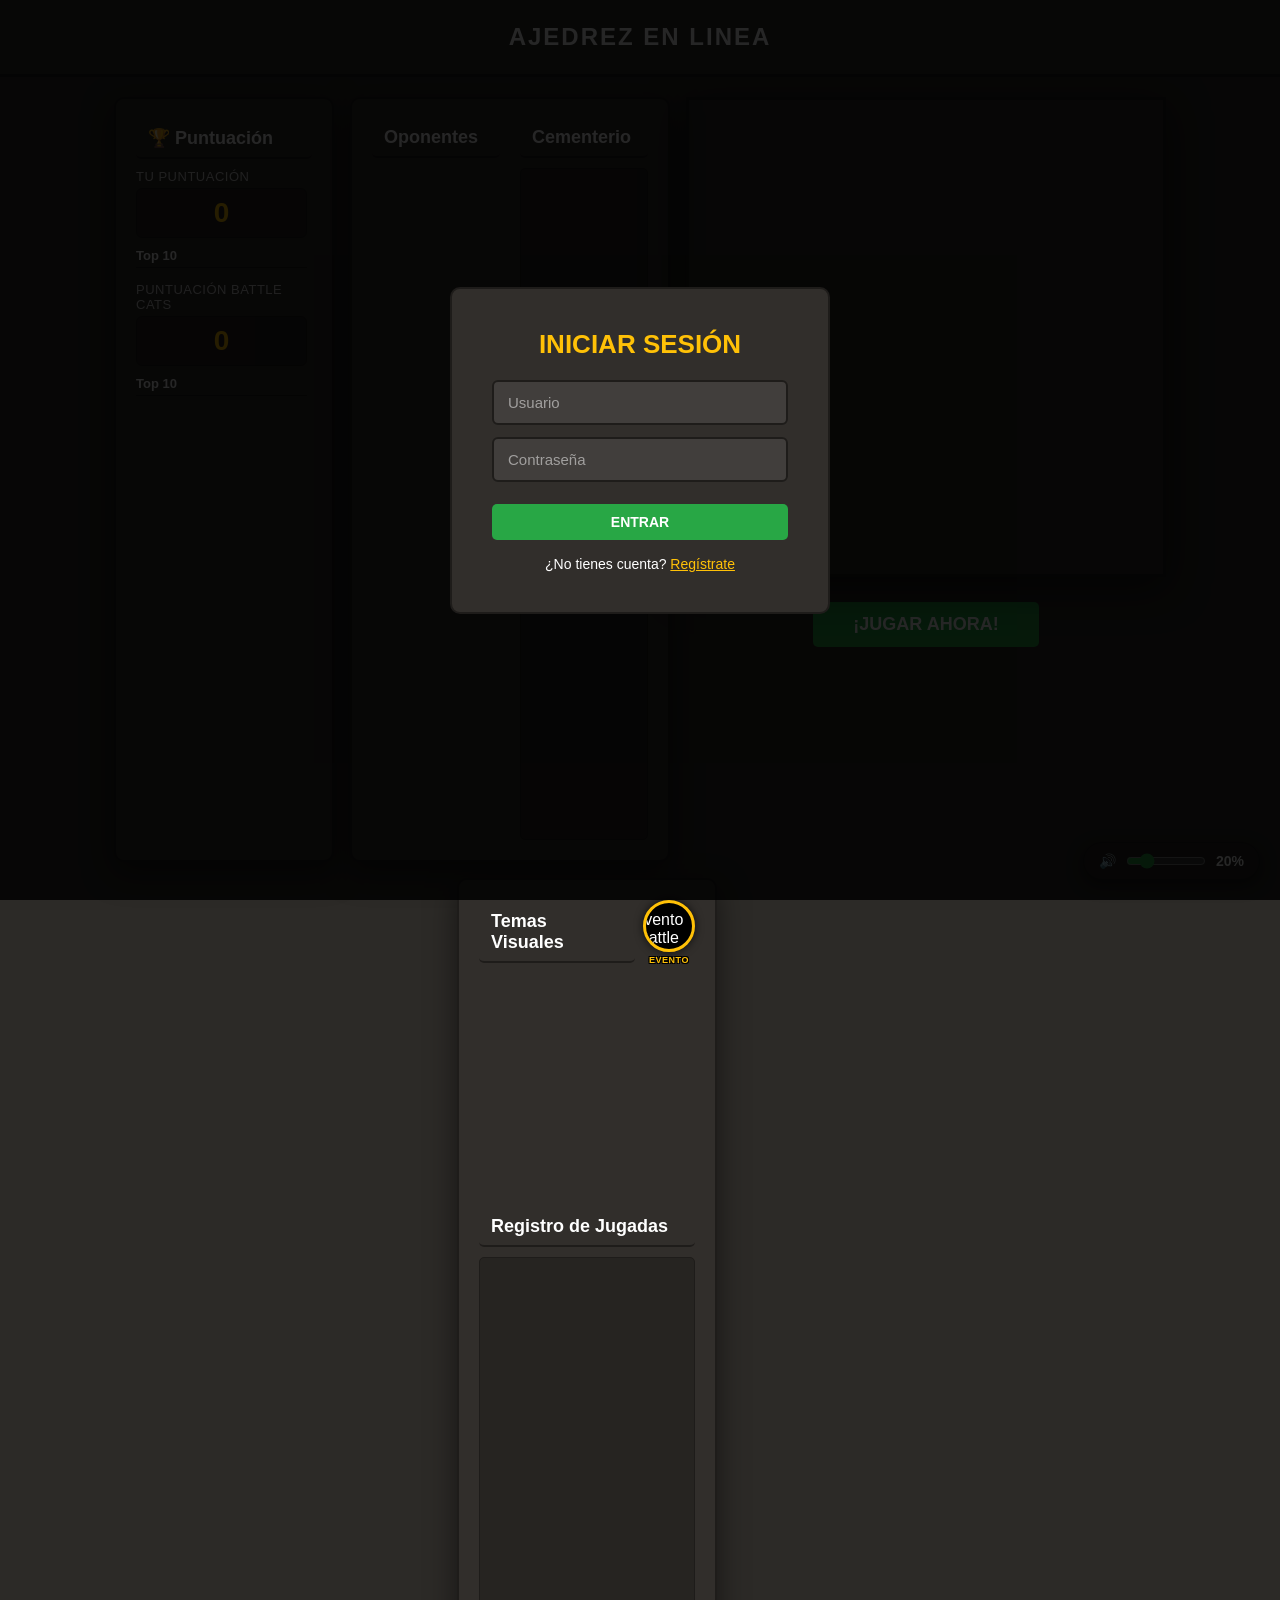
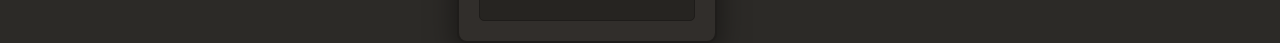
==== commit f9c9f4f3: "Add files via upload" ====
--- a/index.html
+++ b/index.html
@@ -5,6 +5,38 @@
   <meta name="viewport" content="width=device-width, initial-scale=1.0">
   <title>Ajedrez En Linea</title>
   <link href="style.css" rel="stylesheet" type="text/css" />
+
+  <!-- ===== FIREBASE (Autenticación + Base de datos) ===== -->
+  <script type="module">
+    import { initializeApp } from "https://www.gstatic.com/firebasejs/10.13.0/firebase-app.js";
+    import {
+      getAuth, createUserWithEmailAndPassword, signInWithEmailAndPassword,
+      signOut, onAuthStateChanged
+    } from "https://www.gstatic.com/firebasejs/10.13.0/firebase-auth.js";
+    import {
+      getFirestore, doc, getDoc, setDoc, updateDoc, increment,
+      collection, query, where, orderBy, limit, getDocs, serverTimestamp
+    } from "https://www.gstatic.com/firebasejs/10.13.0/firebase-firestore.js";
+
+    const firebaseConfig = {
+      apiKey: "AIzaSyBA2bKVsxeYTdcYeMo_foOEcoZfcy46k7o",
+      authDomain: "ajedrez-en-linea-59b9f.firebaseapp.com",
+      projectId: "ajedrez-en-linea-59b9f",
+      storageBucket: "ajedrez-en-linea-59b9f.firebasestorage.app",
+      messagingSenderId: "785622879670",
+      appId: "1:785622879670:web:a956a54350c314da99c517",
+      measurementId: "G-HSN7C4VHPF"
+    };
+
+    const app = initializeApp(firebaseConfig);
+    window.firebaseAuth = getAuth(app);
+    window.firebaseDb = getFirestore(app);
+    window.fb = {
+      createUserWithEmailAndPassword, signInWithEmailAndPassword, signOut, onAuthStateChanged,
+      doc, getDoc, setDoc, updateDoc, increment, collection, query, where, orderBy, limit, getDocs, serverTimestamp
+    };
+    window.dispatchEvent(new Event('firebase-listo'));
+  </script>
 </head>
 <body class="theme-default">
 
@@ -97,34 +129,37 @@
   </div>
 
   <div class="main-wrapper">
-    
+
+    <!-- PANEL DE PUNTUACIÓN (al lado del panel de Oponentes) -->
+    <div class="panel panel-puntuacion">
+      <div class="seccion-scroll" id="caja-puntuaciones">
+        <h3>🏆 Puntuación</h3>
+        <div class="lista-scroll">
+          <div class="bloque-puntaje-titulo">Tu Puntuación</div>
+          <div class="bloque-puntaje-valor" id="mi-puntaje-ajedrez">0</div>
+
+          <div class="bloque-puntaje-subtitulo">Top 10</div>
+          <div id="top10-ajedrez"></div>
+
+          <div class="bloque-puntaje-titulo" style="margin-top:14px;">Puntuación Battle Cats</div>
+          <div class="bloque-puntaje-valor" id="mi-puntaje-bc">0</div>
+
+          <div class="bloque-puntaje-subtitulo">Top 10</div>
+          <div id="top10-bc"></div>
+        </div>
+      </div>
+    </div>
+
     <!-- PANEL IZQUIERDO -->
-    <div class="panel">
+    <div class="panel panel-izquierdo-doble">
       <div class="seccion-scroll">
         <h3>Oponentes</h3>
         <div class="lista-scroll" id="lista-bots"></div>
       </div>
       
-      <div class="seccion-scroll" style="flex: 0 0 110px;">
+      <div class="seccion-scroll">
         <h3>Cementerio</h3>
         <div id="cementerio" class="lista-scroll cementerio-grid"></div>
-      </div>
-
-      <div class="seccion-scroll" id="caja-puntuaciones">
-        <h3>🏆 Puntuación</h3>
-        <div class="lista-scroll">
-          <div class="bloque-puntaje-titulo">Tu Puntuación</div>
-          <div class="bloque-puntaje-valor" id="mi-puntaje-ajedrez">0</div>
-
-          <div class="bloque-puntaje-subtitulo">Top 10</div>
-          <div id="top10-ajedrez"></div>
-
-          <div class="bloque-puntaje-titulo" style="margin-top:14px;">Puntuación Battle Cats</div>
-          <div class="bloque-puntaje-valor" id="mi-puntaje-bc">0</div>
-
-          <div class="bloque-puntaje-subtitulo">Top 10</div>
-          <div id="top10-bc"></div>
-        </div>
       </div>
     </div>
 
@@ -141,27 +176,31 @@
       </div>
     </div>
 
-    <!-- PANEL DERECHO CON GUÍA FLOTANTE A SU LADO -->
-    <div class="panel" style="position: relative;">
-      
-      <!-- Temas -->
-      <div class="seccion-scroll" style="flex: 0 0 40%;">
-        <div style="display:flex; align-items:center; justify-content:space-between; gap:8px;">
-          <h3 style="margin-bottom:0; flex:1;">Temas Visuales</h3>
-          <div id="boton-evento-bc" onclick="aplicarTema('battlecats')">
-            <div id="boton-evento-bc-circulo">
-              <img src="Kasli_torre.gif" alt="Evento Battle Cats">
+    <!-- PANEL DERECHO + GUÍA FLOTANTE A SU LADO -->
+    <div class="panel-derecho-grupo">
+
+      <div class="panel">
+
+        <!-- Temas -->
+        <div class="seccion-scroll" style="flex: 0 0 40%;">
+          <div style="display:flex; align-items:center; justify-content:space-between; gap:8px;">
+            <h3 style="margin-bottom:0; flex:1;">Temas Visuales</h3>
+            <div id="boton-evento-bc" onclick="aplicarTema('battlecats')">
+              <div id="boton-evento-bc-circulo">
+                <img src="Kasli_torre.gif" alt="Evento Battle Cats">
+              </div>
+              <span>EVENTO</span>
             </div>
-            <span>EVENTO</span>
           </div>
+          <div class="lista-scroll" id="lista-temas"></div>
         </div>
-        <div class="lista-scroll" id="lista-temas"></div>
-      </div>
-
-      <!-- Historial -->
-      <div class="seccion-scroll" style="flex: 1 1 auto;">
-        <h3>Registro de Jugadas</h3>
-        <div class="lista-scroll" id="historial"></div>
+
+        <!-- Historial -->
+        <div class="seccion-scroll" style="flex: 1 1 auto;">
+          <h3>Registro de Jugadas</h3>
+          <div class="lista-scroll" id="historial"></div>
+        </div>
+
       </div>
 
       <!-- GUÍA INTEGRADA AL ESCENARIO (Cajas individuales) -->
@@ -268,26 +307,57 @@
         renderTemas();
         renderGuiaPiezas(); 
         dibujarTableroVacio();
-        verificarSesion();
+        iniciarEscuchaSesion();
     };
 
-    /* ===== SESIÓN (LOGIN / REGISTRO) ===== */
-    function obtenerUsuarios() {
-        return JSON.parse(localStorage.getItem('bc_usuarios') || '{}');
-    }
-
-    function verificarSesion() {
-        let usuarioActivo = localStorage.getItem('bc_sesion_usuario');
-        if (usuarioActivo) {
-            document.getElementById('modal-login').classList.add('oculto');
-            document.getElementById('modal-inicio').classList.remove('oculto');
-            document.getElementById('caja-sesion-usuario').classList.remove('oculto');
-            document.getElementById('texto-usuario-actual').innerText = usuarioActivo;
-            cargarPuntuaciones();
-        } else {
-            document.getElementById('modal-login').classList.remove('oculto');
-            document.getElementById('modal-inicio').classList.add('oculto');
-        }
+    /* ===== SESIÓN CON FIREBASE (AUTH + FIRESTORE) ===== */
+    let usuarioActual = null; // { uid, usuario }
+
+    // Firebase Authentication necesita un correo; generamos uno interno
+    // a partir del nombre de usuario para mantener el registro solo con usuario/contraseña.
+    function usuarioAEmail(usuario) {
+        return usuario.trim().toLowerCase().replace(/\s+/g, '_') + '@ajedrezenlinea.app';
+    }
+
+    function esperarFirebase() {
+        return new Promise((resolve) => {
+            if (window.fb && window.firebaseAuth) { resolve(); return; }
+            window.addEventListener('firebase-listo', () => resolve(), { once: true });
+        });
+    }
+
+    function traducirErrorFirebase(e) {
+        if (e.code === 'auth/email-already-in-use') return 'Ese usuario ya existe.';
+        if (e.code === 'auth/weak-password') return 'La contraseña debe tener al menos 6 caracteres.';
+        if (e.code === 'auth/invalid-email') return 'Nombre de usuario no válido.';
+        if (e.code === 'auth/invalid-credential' || e.code === 'auth/wrong-password' || e.code === 'auth/user-not-found') return 'Usuario o contraseña incorrectos.';
+        if (e.code === 'permission-denied') return 'Sin permisos en la base de datos. Revisa las reglas de seguridad de Firestore.';
+        return 'Ocurrió un error. Intenta de nuevo.';
+    }
+
+    async function iniciarEscuchaSesion() {
+        await esperarFirebase();
+        const { onAuthStateChanged, doc, getDoc } = window.fb;
+        onAuthStateChanged(window.firebaseAuth, async (user) => {
+            if (user) {
+                let snap = await getDoc(doc(window.firebaseDb, 'usuarios', user.uid));
+                let datos = snap.exists() ? snap.data() : { usuario: user.email.split('@')[0], puntuacionAjedrez: 0, puntuacionBattlecats: 0 };
+                usuarioActual = { uid: user.uid, usuario: datos.usuario };
+
+                document.getElementById('modal-login').classList.add('oculto');
+                document.getElementById('modal-inicio').classList.remove('oculto');
+                document.getElementById('caja-sesion-usuario').classList.remove('oculto');
+                document.getElementById('texto-usuario-actual').innerText = datos.usuario;
+
+                scoreAjedrez = datos.puntuacionAjedrez || 0;
+                renderPuntuaciones();
+            } else {
+                usuarioActual = null;
+                document.getElementById('modal-login').classList.remove('oculto');
+                document.getElementById('modal-inicio').classList.add('oculto');
+                document.getElementById('caja-sesion-usuario').classList.add('oculto');
+            }
+        });
     }
 
     /* ===== SISTEMA DE PUNTUACIÓN (AJEDREZ CLÁSICO + BATTLE CATS) ===== */
@@ -297,43 +367,33 @@
 
     let scoreAjedrez = 0;
 
-    function obtenerRanking(clave) {
-        return JSON.parse(localStorage.getItem(clave) || '{}');
-    }
-
-    function guardarPuntuacion(clave, usuario, puntos) {
-        let ranking = obtenerRanking(clave);
-        ranking[usuario] = puntos;
-        localStorage.setItem(clave, JSON.stringify(ranking));
-    }
-
-    function obtenerTop10(clave) {
-        let ranking = obtenerRanking(clave);
-        return Object.entries(ranking)
-            .sort((a, b) => b[1] - a[1])
-            .slice(0, 10);
-    }
-
-    function cargarPuntuaciones() {
-        let usuario = localStorage.getItem('bc_sesion_usuario');
-        if (!usuario) return;
-        scoreAjedrez = obtenerRanking('ranking_ajedrez')[usuario] || 0;
+    async function sumarPuntosAjedrez(pts) {
+        if (!usuarioActual || !pts) return;
+        scoreAjedrez += pts;
         renderPuntuaciones();
-    }
-
-    function sumarPuntosAjedrez(pts) {
-        let usuario = localStorage.getItem('bc_sesion_usuario');
-        if (!usuario || !pts) return;
-        scoreAjedrez += pts;
-        guardarPuntuacion('ranking_ajedrez', usuario, scoreAjedrez);
-        renderPuntuaciones();
-    }
-
-    function renderFilasRanking(lista, usuarioActual) {
+        try {
+            const { doc, updateDoc, increment } = window.fb;
+            await updateDoc(doc(window.firebaseDb, 'usuarios', usuarioActual.uid), { puntuacionAjedrez: increment(pts) });
+        } catch (e) { console.log('No se pudo guardar el puntaje de ajedrez:', e); }
+    }
+
+    async function obtenerTop10(campo) {
+        try {
+            const { collection, query, orderBy, limit, getDocs } = window.fb;
+            let q = query(collection(window.firebaseDb, 'usuarios'), orderBy(campo, 'desc'), limit(10));
+            let snap = await getDocs(q);
+            return snap.docs.map(d => [d.data().usuario, d.data()[campo] || 0]);
+        } catch (e) {
+            console.log('No se pudo cargar el ranking:', e);
+            return [];
+        }
+    }
+
+    function renderFilasRanking(lista, usuarioActualNombre) {
         if (lista.length === 0) return '<p class="sin-puntuaciones">Aún no hay puntuaciones registradas.</p>';
         let html = '';
         lista.forEach(([nombre, puntos], i) => {
-            let clase = 'fila-ranking' + (nombre === usuarioActual ? ' fila-ranking-propia' : '');
+            let clase = 'fila-ranking' + (nombre === usuarioActualNombre ? ' fila-ranking-propia' : '');
             html += `<div class="${clase}">
                 <span class="fila-ranking-pos">${i + 1}</span>
                 <span class="fila-ranking-nombre">${nombre}</span>
@@ -343,15 +403,24 @@
         return html;
     }
 
-    function renderPuntuaciones() {
-        let usuario = localStorage.getItem('bc_sesion_usuario') || '';
+    async function renderPuntuaciones() {
+        let nombre = usuarioActual ? usuarioActual.usuario : '';
 
         document.getElementById('mi-puntaje-ajedrez').innerText = scoreAjedrez;
-        document.getElementById('top10-ajedrez').innerHTML = renderFilasRanking(obtenerTop10('ranking_ajedrez'), usuario);
-
-        let puntajeBC = obtenerRanking('ranking_battlecats')[usuario] || 0;
-        document.getElementById('mi-puntaje-bc').innerText = puntajeBC;
-        document.getElementById('top10-bc').innerHTML = renderFilasRanking(obtenerTop10('ranking_battlecats'), usuario);
+        let top10Aj = await obtenerTop10('puntuacionAjedrez');
+        document.getElementById('top10-ajedrez').innerHTML = renderFilasRanking(top10Aj, nombre);
+
+        let miPuntajeBC = 0;
+        if (usuarioActual) {
+            try {
+                const { doc, getDoc } = window.fb;
+                let snap = await getDoc(doc(window.firebaseDb, 'usuarios', usuarioActual.uid));
+                if (snap.exists()) miPuntajeBC = snap.data().puntuacionBattlecats || 0;
+            } catch (e) { console.log('No se pudo cargar el puntaje de Battle Cats:', e); }
+        }
+        document.getElementById('mi-puntaje-bc').innerText = miPuntajeBC;
+        let top10BC = await obtenerTop10('puntuacionBattlecats');
+        document.getElementById('top10-bc').innerHTML = renderFilasRanking(top10BC, nombre);
     }
 
     function mostrarFormRegistro() {
@@ -364,45 +433,67 @@
         document.getElementById('form-login').classList.remove('oculto');
     }
 
-    function registrarUsuario() {
+    async function registrarUsuario() {
         let usuario = document.getElementById('registro-usuario').value.trim();
         let clave = document.getElementById('registro-clave').value;
         let clave2 = document.getElementById('registro-clave2').value;
         let errorBox = document.getElementById('registro-error');
+        errorBox.classList.add('oculto');
 
         if (!usuario || !clave) { errorBox.innerText = 'Completa usuario y contraseña.'; errorBox.classList.remove('oculto'); return; }
         if (clave !== clave2) { errorBox.innerText = 'Las contraseñas no coinciden.'; errorBox.classList.remove('oculto'); return; }
-
-        let usuarios = obtenerUsuarios();
-        if (usuarios[usuario]) { errorBox.innerText = 'Ese usuario ya existe.'; errorBox.classList.remove('oculto'); return; }
-
-        usuarios[usuario] = clave;
-        localStorage.setItem('bc_usuarios', JSON.stringify(usuarios));
-        localStorage.setItem('bc_sesion_usuario', usuario);
-        errorBox.classList.add('oculto');
-        verificarSesion();
-    }
-
-    function iniciarSesion() {
+        if (clave.length < 6) { errorBox.innerText = 'La contraseña debe tener al menos 6 caracteres.'; errorBox.classList.remove('oculto'); return; }
+
+        await esperarFirebase();
+        const { createUserWithEmailAndPassword, doc, setDoc, serverTimestamp } = window.fb;
+
+        try {
+            let usuarioLower = usuario.toLowerCase();
+
+            // La verificación de duplicados se hace mediante el propio Firebase Auth
+            // (createUserWithEmailAndPassword falla con 'auth/email-already-in-use' si el
+            // usuario ya existe). Antes se hacía una consulta extra a Firestore para
+            // revisar duplicados, pero esa consulta requiere permiso de lectura ANTES de
+            // que el usuario esté autenticado, y las reglas de seguridad por defecto de
+            // Firestore la bloquean (permission-denied), impidiendo continuar el registro.
+            let cred = await createUserWithEmailAndPassword(window.firebaseAuth, usuarioAEmail(usuario), clave);
+            await setDoc(doc(window.firebaseDb, 'usuarios', cred.user.uid), {
+                usuario: usuario,
+                usuarioLower: usuarioLower,
+                puntuacionAjedrez: 0,
+                puntuacionBattlecats: 0,
+                fechaRegistro: serverTimestamp()
+            });
+            // onAuthStateChanged actualiza la interfaz automáticamente
+        } catch (e) {
+            console.error('Error al registrar usuario:', e.code, e.message);
+            errorBox.innerText = traducirErrorFirebase(e);
+            errorBox.classList.remove('oculto');
+        }
+    }
+
+    async function iniciarSesion() {
         let usuario = document.getElementById('login-usuario').value.trim();
         let clave = document.getElementById('login-clave').value;
         let errorBox = document.getElementById('login-error');
-
-        let usuarios = obtenerUsuarios();
-        if (!usuarios[usuario] || usuarios[usuario] !== clave) {
-            errorBox.innerText = 'Usuario o contraseña incorrectos.';
+        errorBox.classList.add('oculto');
+
+        if (!usuario || !clave) { errorBox.innerText = 'Completa usuario y contraseña.'; errorBox.classList.remove('oculto'); return; }
+
+        await esperarFirebase();
+        try {
+            await window.fb.signInWithEmailAndPassword(window.firebaseAuth, usuarioAEmail(usuario), clave);
+        } catch (e) {
+            console.error('Error al iniciar sesión:', e.code, e.message);
+            errorBox.innerText = traducirErrorFirebase(e);
             errorBox.classList.remove('oculto');
-            return;
-        }
-
-        localStorage.setItem('bc_sesion_usuario', usuario);
-        errorBox.classList.add('oculto');
-        verificarSesion();
+        }
     }
 
     function cerrarSesion() {
-        localStorage.removeItem('bc_sesion_usuario');
-        location.reload();
+        esperarFirebase()
+            .then(() => window.fb.signOut(window.firebaseAuth))
+            .then(() => location.reload());
     }
 
     function cerrarBienvenida() {
--- a/style.css
+++ b/style.css
@@ -335,10 +335,15 @@
 }
 
 /* CONTENEDOR PRINCIPAL Y PANELES */
-.main-wrapper { display: flex; justify-content: center; align-items: flex-start; gap: 20px; width: 100%; max-width: 1200px; padding: 0 20px; }
+.main-wrapper { display: flex; flex-wrap: wrap; justify-content: center; align-items: flex-start; gap: 16px; width: 100%; max-width: 1560px; padding: 0 20px; }
+
+/* Agrupa el panel de Temas/Historial junto con la guía de piezas para que
+   siempre viajen juntos como un solo bloque (ya no usa position:absolute,
+   así que nunca se separan ni se van a otra fila por accidente). */
+.panel-derecho-grupo { display: flex; align-items: flex-start; gap: 14px; flex-shrink: 0; }
 
 .panel { 
-  width: 300px; 
+  width: 260px; 
   height: 85vh; 
   background-color: var(--bg-dark); 
   background-image: var(--bg-panel-img, none); 
@@ -355,6 +360,12 @@
   transition: 0.3s; 
 }
 
+.panel-puntuacion { width: 220px; }
+
+/* Oponentes y Cementerio lado a lado (dos columnas) dentro del panel izquierdo */
+.panel-izquierdo-doble { width: 320px; flex-direction: row; }
+.panel-izquierdo-doble .seccion-scroll { flex: 1 1 50%; min-width: 0; }
+
 .seccion-scroll { flex: 1; display: flex; flex-direction: column; min-height: 0; }
 .seccion-scroll h3 { 
   font-size: 18px; 
@@ -504,7 +515,7 @@
 .texto-destacado-empate { color: #17a2b8; font-weight: bold; font-size: 16px; margin: 10px 0; text-align: center; }
 
 /* TABLERO */
-.content { width: 100%; max-width: 600px; display: flex; flex-direction: column; align-items: center; }
+.content { width: 100%; max-width: 480px; display: flex; flex-direction: column; align-items: center; }
 .tablero { display: flex; position: relative; width: 100%; aspect-ratio: 1/1; margin-bottom: 15px; box-shadow: var(--sombra-tablero); border-radius: 10px; background-color: transparent; background-image: var(--img-tablero); background-size: 100% 100%; }
 
 /* BADGE DE EVENTO (ACCESO A BATTLE CATS) JUNTO AL TÍTULO DE TEMAS VISUALES */
@@ -666,14 +677,13 @@
 }
 
 #guia-flotante-derecha {
-    position: absolute;
-    left: 105%; 
-    top: 5%; 
     display: flex;
-    flex-direction: column; 
-    gap: 10px; 
-    pointer-events: none; 
-    width: 130px; 
+    flex-direction: column;
+    gap: 10px;
+    pointer-events: none;
+    width: 92px;
+    flex-shrink: 0;
+    padding-top: 4px;
 }
 
 .guia-item-transparente {
@@ -696,7 +706,7 @@
 }
 
 .guia-imgs-transparente img {
-    height: 35px;
+    height: 30px;
     object-fit: contain;
     filter: drop-shadow(2px 2px 3px rgba(0,0,0,0.5)); 
 }
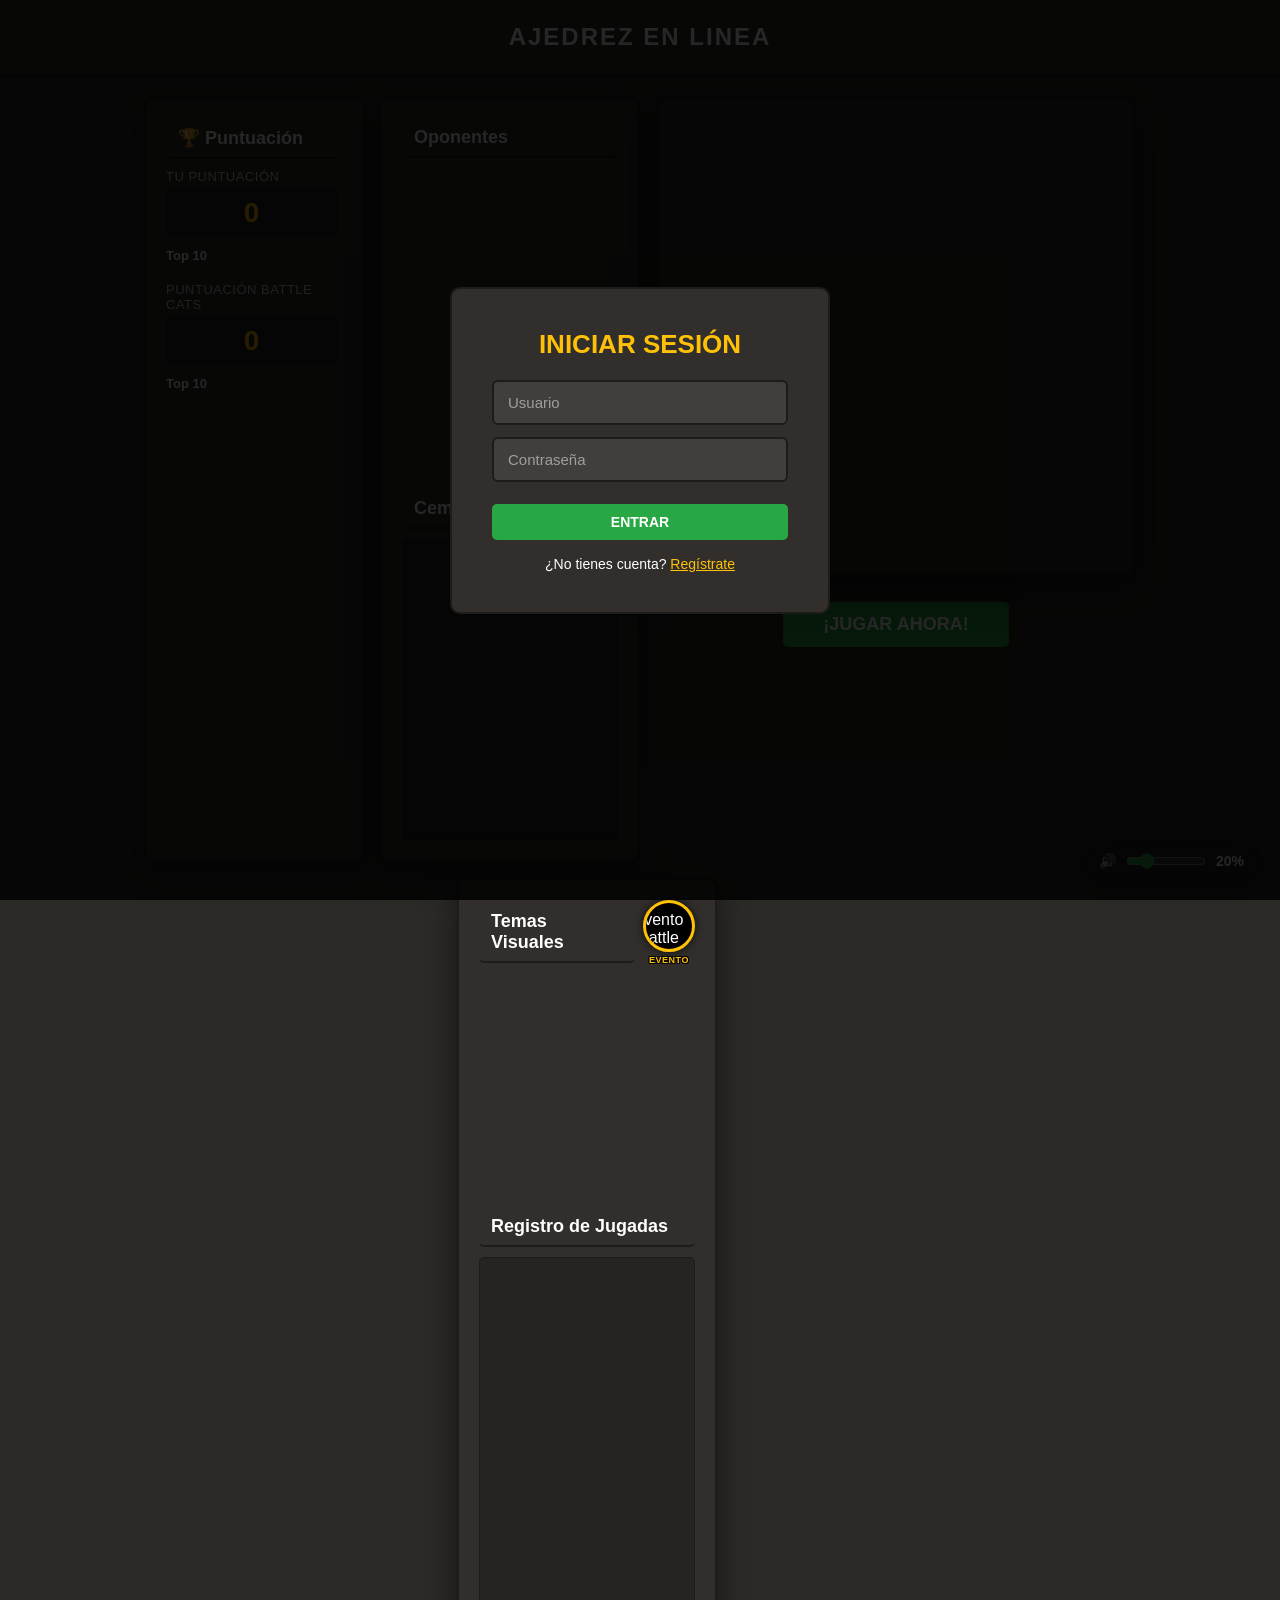
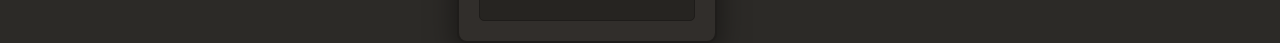
==== commit 64ecd1a1: "Add files via upload" ====
--- a/style.css
+++ b/style.css
@@ -362,9 +362,9 @@
 
 .panel-puntuacion { width: 220px; }
 
-/* Oponentes y Cementerio lado a lado (dos columnas) dentro del panel izquierdo */
-.panel-izquierdo-doble { width: 320px; flex-direction: row; }
-.panel-izquierdo-doble .seccion-scroll { flex: 1 1 50%; min-width: 0; }
+/* Oponentes y Cementerio apilados verticalmente dentro del panel izquierdo (como en la versión anterior) */
+.panel-izquierdo-doble { width: 260px; flex-direction: column; }
+.panel-izquierdo-doble .seccion-scroll { flex: 1; min-width: 0; }
 
 .seccion-scroll { flex: 1; display: flex; flex-direction: column; min-height: 0; }
 .seccion-scroll h3 { 
